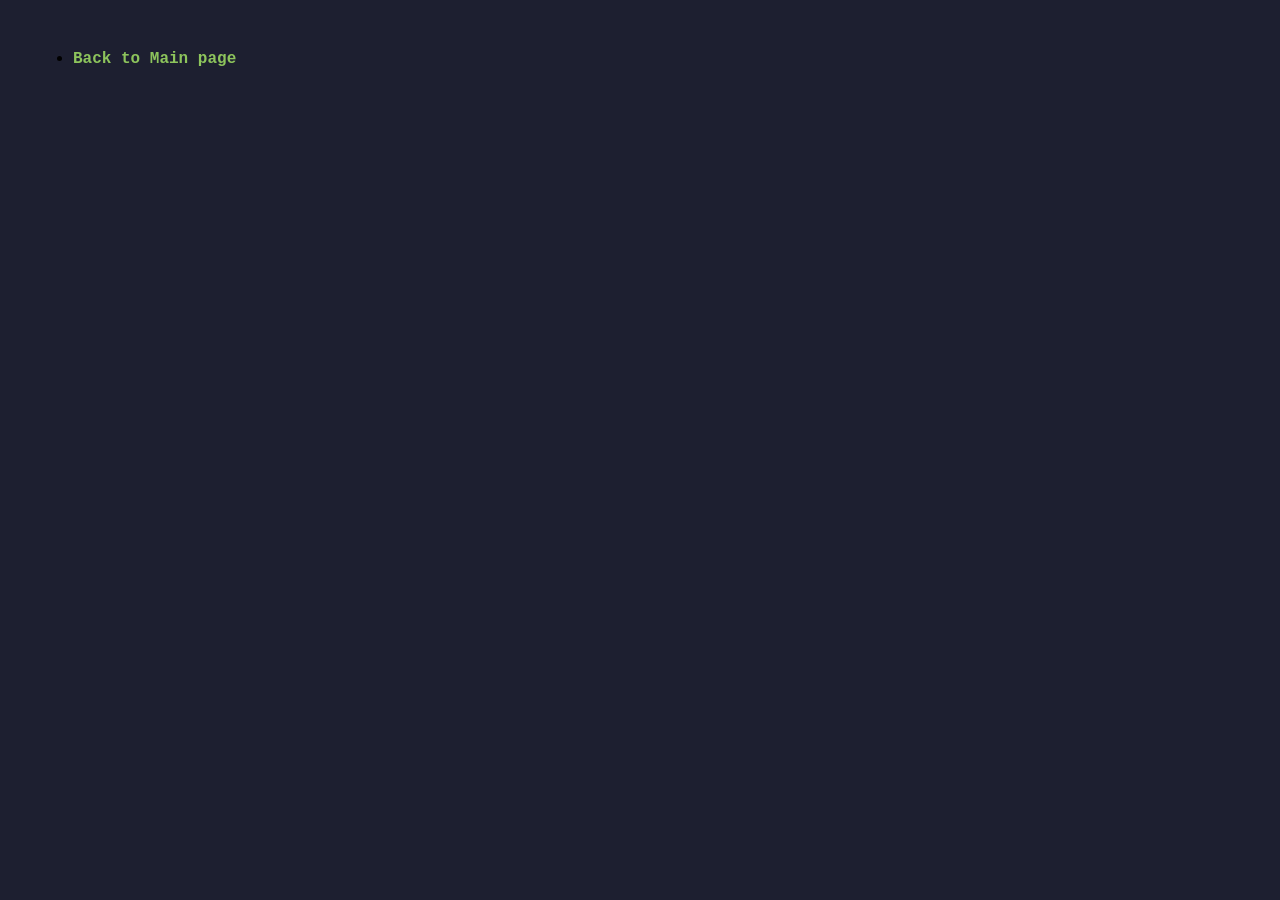
==== biologi-geografi.html @ a73efd0b "added two html files, improved css" ====
<!DOCTYPE html>
<html>
  <head>
    <title>Project Interlink Biologi dan Geografi</title>
    <link rel="stylesheet" href="web2.css" />
  </head>
  <body>
    <nav>
        <ul>
            <li><a class="main-page-link" href="web1.html">Back to Main page</a></li>
        </ul>
    </nav>

    <script src="web3.js"></script>
  </body>
</html>
---- web2.css ----
body{
  padding: 25px;
  font-family: Arial, Helvetica, sans-serif;
  background-color: #1d1f30 ;
}

.title {
	color: #5C6AC4;
}

.name {
    color: #8dc45c;
}

.sub-name {
    opacity: 0%;
    width: 0px;
    overflow: hidden;
    transition: opacity 2s ease, width 3s ease;
}

span:hover .sub-name {
  opacity: 1;
  width: 200px;
  font-style: italic;
}

.currentTime {
  color: #8dc45c;
}

h2 {
  color: #8dc45c;
  border: 2px, dashed, #5C6AC4;
  text-align: center;
  font-family: Arial, Helvetica, sans-serif;
  font-weight: bold;
  font-size: 30px;
  padding: 20px;
  margin: auto;
  max-width: 500px;
}
h2:hover {
  border: 2px, solid, #5C6AC4;
}

.main-page-nav li{
  margin: 50px auto;
  color: #8dc45c;
}
 li a {
  color: #8dc45c;
  font-family: 'Courier New', Courier, monospace;
  font-weight: bold;
  text-decoration: none;
 }
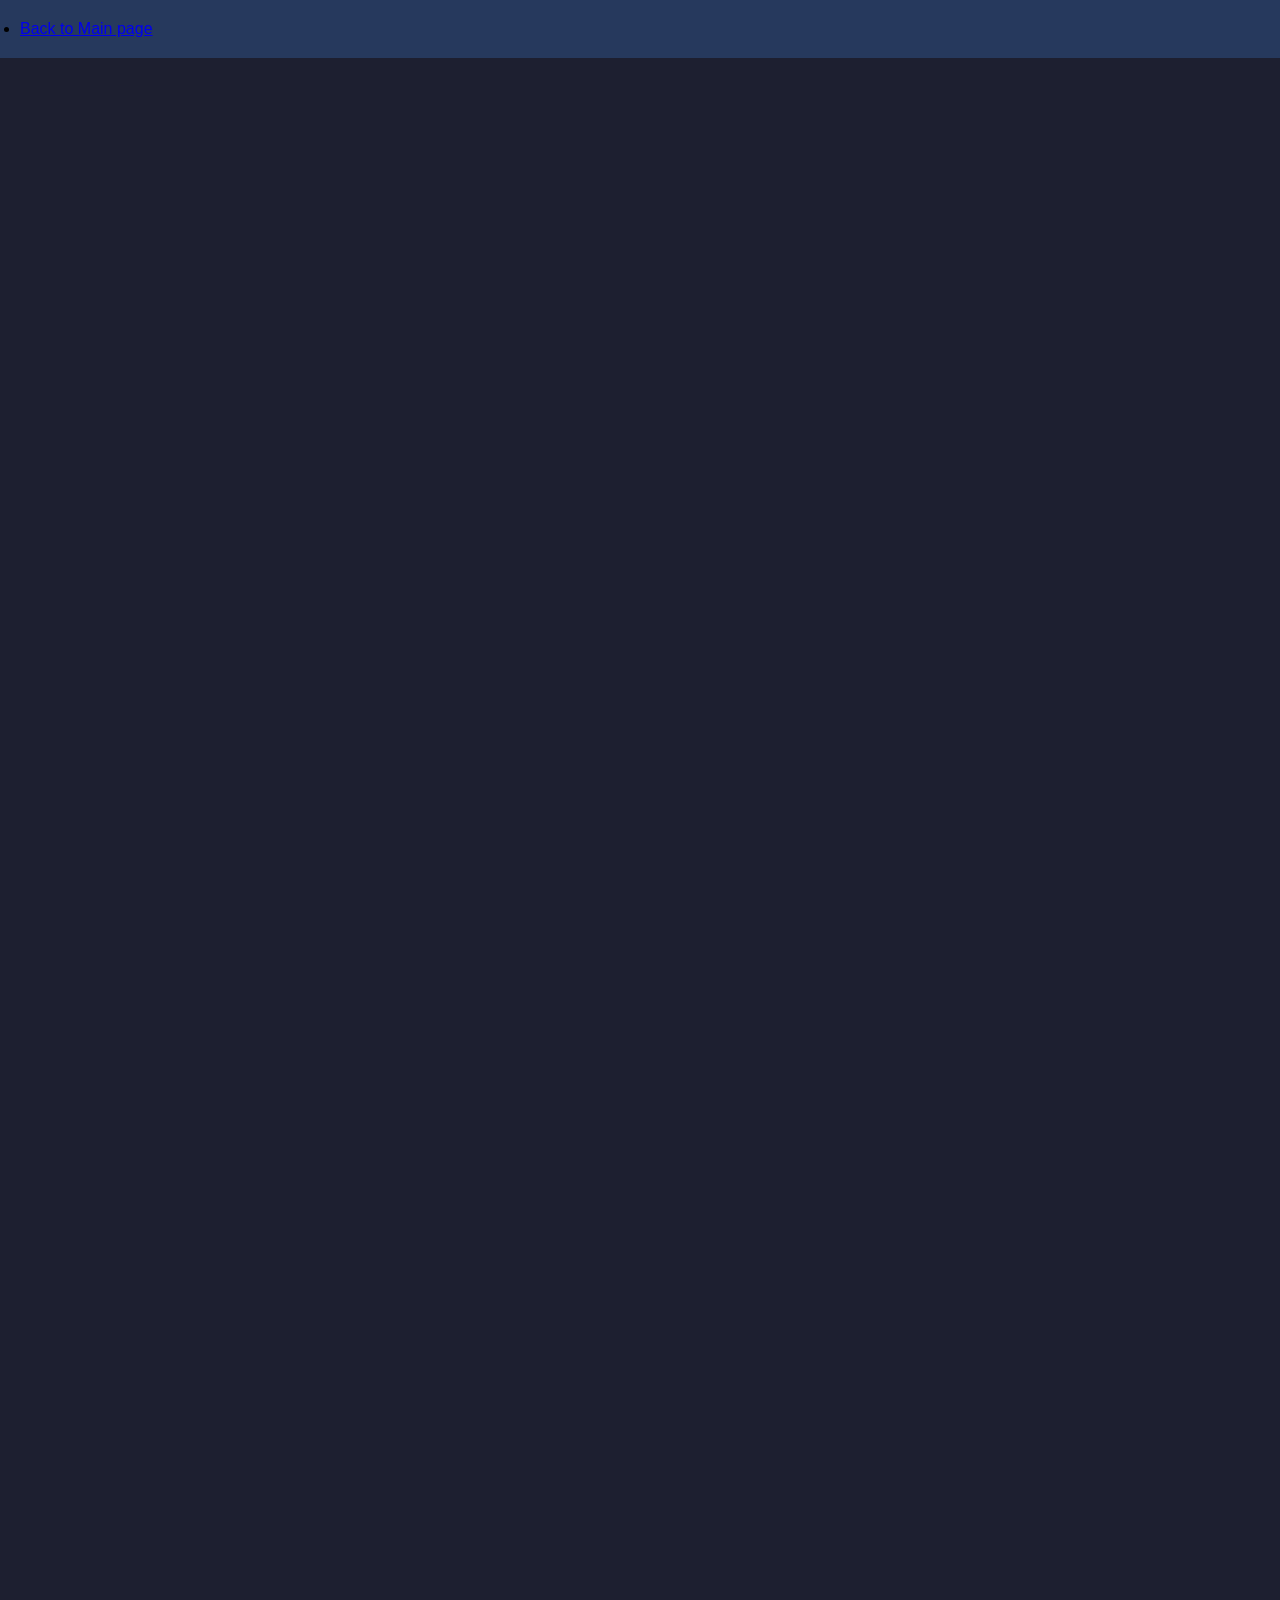
==== commit fc970bd3: "fixed smth" ====
--- a/biologi-geografi.html
+++ b/biologi-geografi.html
@@ -2,15 +2,15 @@
 <html>
   <head>
     <title>Project Interlink Biologi dan Geografi</title>
-    <link rel="stylesheet" href="web2.css" />
+    <link rel="stylesheet" href="style.css" />
   </head>
   <body>
     <nav>
         <ul>
-            <li><a class="main-page-link" href="web1.html">Back to Main page</a></li>
+            <li><a class="main-page-link" href="index.html">Back to Main page</a></li>
         </ul>
     </nav>
 
-    <script src="web3.js"></script>
+    <script src="script.js"></script>
   </body>
 </html>
--- a/style.css
+++ b/style.css
@@ -0,0 +1,144 @@
+* {
+  margin: 0;
+  padding: 0;
+  box-sizing: border-box;
+}
+
+body{
+  padding: 0%;
+  font-family: Arial, Helvetica, sans-serif;
+  background-color: #1d1f30 ;
+  height: 2000px;
+}
+nav {
+  display: block;
+  width: 100%;
+  background-color: #26395d;
+  padding: 20px;
+}
+header{
+  margin: 20px;
+}
+
+.main-title {
+  color: #8dc45c;
+  font-family: Arial, Helvetica, sans-serif;
+  font-size: xx-large;
+}
+.title {
+	color: #5C6AC4;
+  font-family: Arial, Helvetica, sans-serif;
+}
+
+.name {
+    color: #8dc45c;
+    display: block;
+    font-family: Arial, Helvetica, sans-serif;
+}
+
+.sub-name {
+    opacity: 0%;
+    width: 0px;
+    overflow: hidden;
+    transition: opacity 2s ease, width 3s ease;
+}
+
+span:hover .sub-name {
+  opacity: 1;
+  width: 200px;
+  font-style: italic;
+}
+strong {
+  color: #bad877;
+}
+
+.currentTime {
+  color: #8dc45c;
+}
+
+.main-page-project {
+  color: #8dc45c;
+  background-color:#1d1f30;
+  border: 2px, dashed, #5C6AC4;
+  border-radius: 10px;
+  text-align: center;
+  font-family: Arial, Helvetica, sans-serif;
+  font-weight: bold;
+  font-size: 30px;
+  padding: 20px;
+  margin: auto;
+  max-width: 500px;
+}
+.main-page-project:hover {
+  border: 2px, solid, #5C6AC4;
+}
+
+.main-page-nav li{
+  margin: 20px;
+  color: #8dc45c;
+}
+.main-page-nav ul{
+  margin-top: 50px
+}
+
+.main-page-nav li a {
+  color: #8dc45c;
+  font-family: 'Courier New', Courier, monospace;
+  font-weight: bold;
+  text-decoration: none;
+ }
+ .main-page-nav li a:hover {
+  color: #bad877;
+ }
+
+ .other-nav li {
+  margin: 0 20px;
+  color: #8dc45c;
+ }
+ .other-nav li a {
+  color: #8dc45c;
+  font-family: 'Courier New', Courier, monospace;
+  font-weight: bold;
+  text-decoration: none;
+ }
+  .other-nav li a:hover {
+  color: #bad877;
+ }
+
+
+.sejarah-header {
+  color: #8dc45c;
+  margin: 20px 0 0 20px;
+}
+
+.profile-picture {
+  border: 15px dashed #8dc45c;
+  border-radius: 10%;
+  padding: 10px;
+  margin: 20px 0px 0 0;
+  overflow: hidden;
+}
+ .poster {
+  display: block;
+  max-width: 500px;
+  margin: auto;
+}
+
+
+.what {
+  margin: 25px 20px;
+}
+.what p{
+  color: #8dc45c;
+  font-size: 20px;
+  font-family: 'Gill Sans', 'Gill Sans MT', Calibri, 'Trebuchet MS', sans-serif;
+}
+
+.why {
+  margin: 25px 20px;
+}
+.why p{
+  color: #8dc45c;
+  font-size: 20px;
+  font-family: 'Gill Sans', 'Gill Sans MT', Calibri, 'Trebuchet MS', sans-serif;
+}
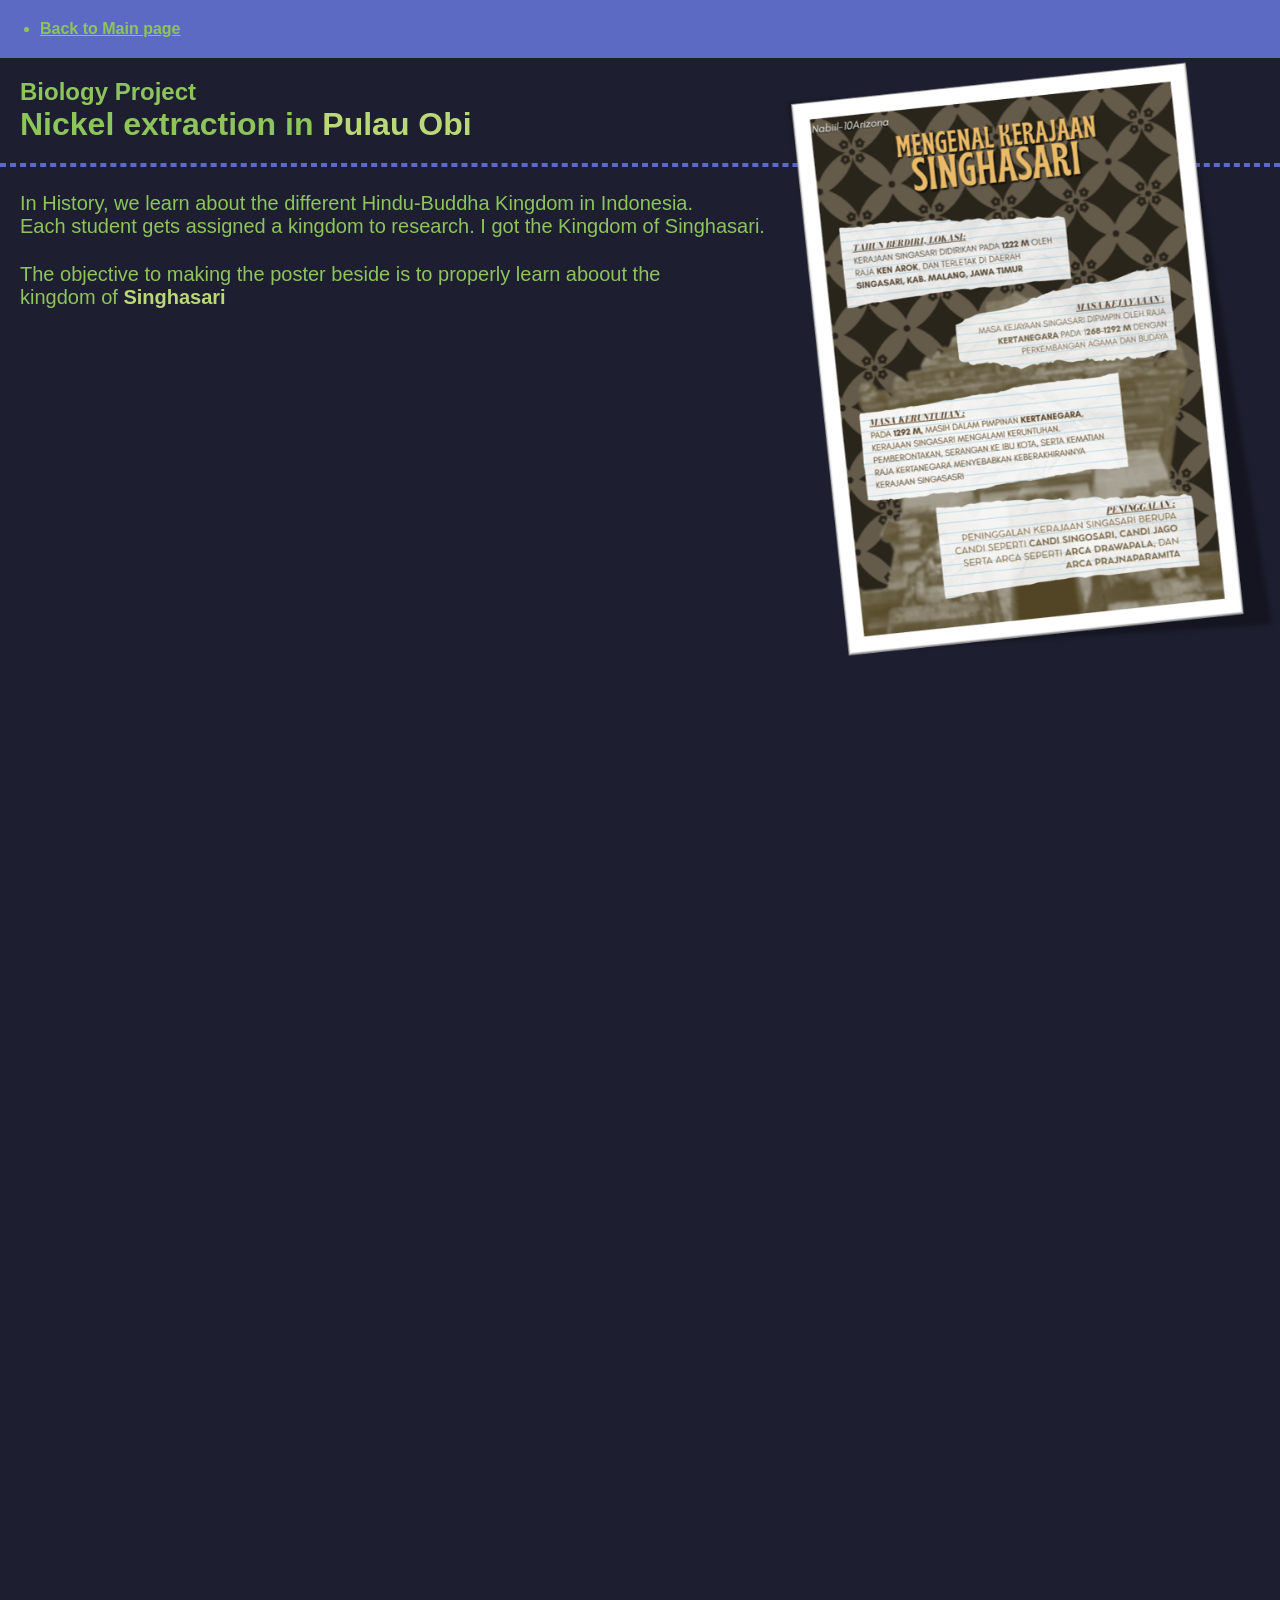
==== commit d6d78b52: "added more css" ====
--- a/biologi-geografi.html
+++ b/biologi-geografi.html
@@ -1,15 +1,36 @@
 <!DOCTYPE html>
 <html>
   <head>
-    <title>Project Interlink Biologi dan Geografi</title>
+    <title>Project biologi-geografi</title>
     <link rel="stylesheet" href="style.css" />
   </head>
   <body>
-    <nav>
-        <ul>
-            <li><a class="main-page-link" href="index.html">Back to Main page</a></li>
-        </ul>
+    <nav class="other-nav">
+      <ul>
+        <li><a class="main-page-link" href="index.html">Back to Main page</a></li>
+      </ul>
     </nav>
+    <header class="sejarah-header">
+      <h2>Biology Project</h2>
+      <h1>Nickel extraction in <strong>Pulau Obi</strong><h1>
+    </header>
+    <hr>
+    <main>
+      <div>
+        <img class="poster" src="Poster.png">
+      </div>
+      <section class="what">
+        <p>In History, we learn about the different Hindu-Buddha Kingdom in Indonesia.</p>
+        <p>Each student gets assigned a kingdom to research. I got the Kingdom of Singhasari.</p>
+      </section>
+      <section class="why">
+        <p>The objective to making the poster beside is to properly learn aboout the kingdom of <strong>Singhasari</strong> </p>
+      </section>
+      <section class="how">
+
+      </section>
+
+    </main>
 
     <script src="script.js"></script>
   </body>
--- a/style.css
+++ b/style.css
@@ -7,24 +7,25 @@
 body{
   padding: 0%;
   font-family: Arial, Helvetica, sans-serif;
-  background-color: #1d1f30 ;
+  background-color:#1d1f30 ;
   height: 2000px;
+  overflow: scroll;
 }
 nav {
   display: block;
   width: 100%;
-  background-color: #26395d;
   padding: 20px;
 }
 header{
   margin: 20px;
 }
 
-.main-title {
-  color: #8dc45c;
-  font-family: Arial, Helvetica, sans-serif;
-  font-size: xx-large;
-}
+.center {
+  display: flex;
+  justify-content: center;
+  margin: 25px 20px;
+}
+
 .title {
 	color: #5C6AC4;
   font-family: Arial, Helvetica, sans-serif;
@@ -37,21 +38,23 @@
 }
 
 .sub-name {
-    opacity: 0%;
-    width: 0px;
+  font-family: Arial, Helvetica, sans-serif;
     overflow: hidden;
-    transition: opacity 2s ease, width 3s ease;
+    transition: font-family 2s;
 }
 
 span:hover .sub-name {
-  opacity: 1;
-  width: 200px;
-  font-style: italic;
+  font-family: 'Franklin Gothic Medium', 'Arial Narrow', Arial, sans-serif;
 }
 strong {
   color: #bad877;
 }
 
+hr {
+  border: 2px dashed #5C6AC4;
+  margin-top: 20px;
+}
+
 .currentTime {
   color: #8dc45c;
 }
@@ -59,8 +62,6 @@
 .main-page-project {
   color: #8dc45c;
   background-color:#1d1f30;
-  border: 2px, dashed, #5C6AC4;
-  border-radius: 10px;
   text-align: center;
   font-family: Arial, Helvetica, sans-serif;
   font-weight: bold;
@@ -70,36 +71,24 @@
   max-width: 500px;
 }
 .main-page-project:hover {
-  border: 2px, solid, #5C6AC4;
-}
-
-.main-page-nav li{
-  margin: 20px;
-  color: #8dc45c;
-}
-.main-page-nav ul{
-  margin-top: 50px
-}
-
-.main-page-nav li a {
-  color: #8dc45c;
-  font-family: 'Courier New', Courier, monospace;
-  font-weight: bold;
-  text-decoration: none;
- }
- .main-page-nav li a:hover {
-  color: #bad877;
- }
-
+  color: #bad877;
+}
+
+.other-nav{
+  display: block;
+  position: sticky;
+  top: 0;
+  z-index: 10;
+  background-color:#5C6AC4;
+}
  .other-nav li {
   margin: 0 20px;
   color: #8dc45c;
  }
  .other-nav li a {
   color: #8dc45c;
-  font-family: 'Courier New', Courier, monospace;
-  font-weight: bold;
-  text-decoration: none;
+  font-family: 'Segoe UI', Tahoma, Geneva, Verdana, sans-serif;
+  font-weight: bold;
  }
   .other-nav li a:hover {
   color: #bad877;
@@ -112,16 +101,22 @@
 }
 
 .profile-picture {
-  border: 15px dashed #8dc45c;
-  border-radius: 10%;
+  border: 15px groove #8dc45c;
+  border-radius: 50%;
   padding: 10px;
   margin: 20px 0px 0 0;
   overflow: hidden;
+  box-shadow: 0 20px 20px rgba(0,0,0,0.2);
 }
  .poster {
   display: block;
+  position: absolute;
+  top: 50px;
+  right: 0;
   max-width: 500px;
-  margin: auto;
+}
+figcaption {
+  position: relative;
 }
 
 
@@ -141,4 +136,93 @@
   color: #8dc45c;
   font-size: 20px;
   font-family: 'Gill Sans', 'Gill Sans MT', Calibri, 'Trebuchet MS', sans-serif;
-}+  max-width: 700px;
+}
+
+.list-header {
+  color: #bad877;
+  font-size: 30px;
+  font-family:system-ui, -apple-system, BlinkMacSystemFont, 'Segoe UI', Roboto, Oxygen, Ubuntu, Cantarell, 'Open Sans', 'Helvetica Neue', sans-serif ;
+  font-weight: bold;
+  margin: 20px 0 0 15px;
+}
+
+/*ribbon */
+.term-3-nav {
+  display: flex;
+  gap: 20px;
+  list-style-type: none;
+  padding: 0;
+}
+.term-3-nav li {
+  list-style: none;
+}
+
+.sejarah-ribbon {
+  background-color:#2c3543 ;
+  width: 400px;
+  padding: 10px;
+  border-radius: 5px;
+  box-shadow: 0 4px 8px 0 rgba(0, 0, 0, 0.2), 0 6px 20px 0 rgba(0, 0, 0, 0.19);
+}
+.sejarah-ribbon img{
+  opacity: 100%;
+  width: 100%;
+  border-radius: 5px;
+  transform: width 2s;
+}
+.sejarah-ribbon img:hover {
+  opacity: 70%;
+}
+.sejarah-link {
+  text-align: center;
+  padding: 10px 20px;
+}
+.sejarah-link a{
+  color:#8dc45c;
+  font-family: 'Segoe UI', Tahoma, Geneva, Verdana, sans-serif;
+  font-weight: bold;
+  text-decoration:none ;
+}
+.sejarah-link a:hover{
+  color:#bad877;
+}
+
+/* top bar */
+.top-bar {
+  display: flex;
+  position: sticky;
+  top: 0;
+  width: 100%;
+  padding: 20px;
+  z-index: 10;
+  background: linear-gradient(to bottom, #2c3543 60%, transparent);
+}
+.top-bar-nav{
+  margin-left: auto;
+  margin-top: 5px;
+}
+.top-bar-ul{
+  display: flex;
+  gap: 20px;
+  list-style-type: none;
+  padding: 0;
+}
+.top-bar-ul li{
+  list-style: none;
+  margin: 0 20px;
+  padding: 0 20px;
+}
+.top-bar-ul li a{
+  color: #8dc45c;
+  text-decoration: none;
+  font-family:system-ui, -apple-system, BlinkMacSystemFont, 'Segoe UI', Roboto, Oxygen, Ubuntu, Cantarell, 'Open Sans', 'Helvetica Neue', sans-serif ;
+}
+.top-bar-ul li a:hover{
+  color:#bad877 ;
+}
+.main-title {
+  color: #8dc45c;
+  font-family: Arial, Helvetica, sans-serif;
+  font-size: xx-large;
+}
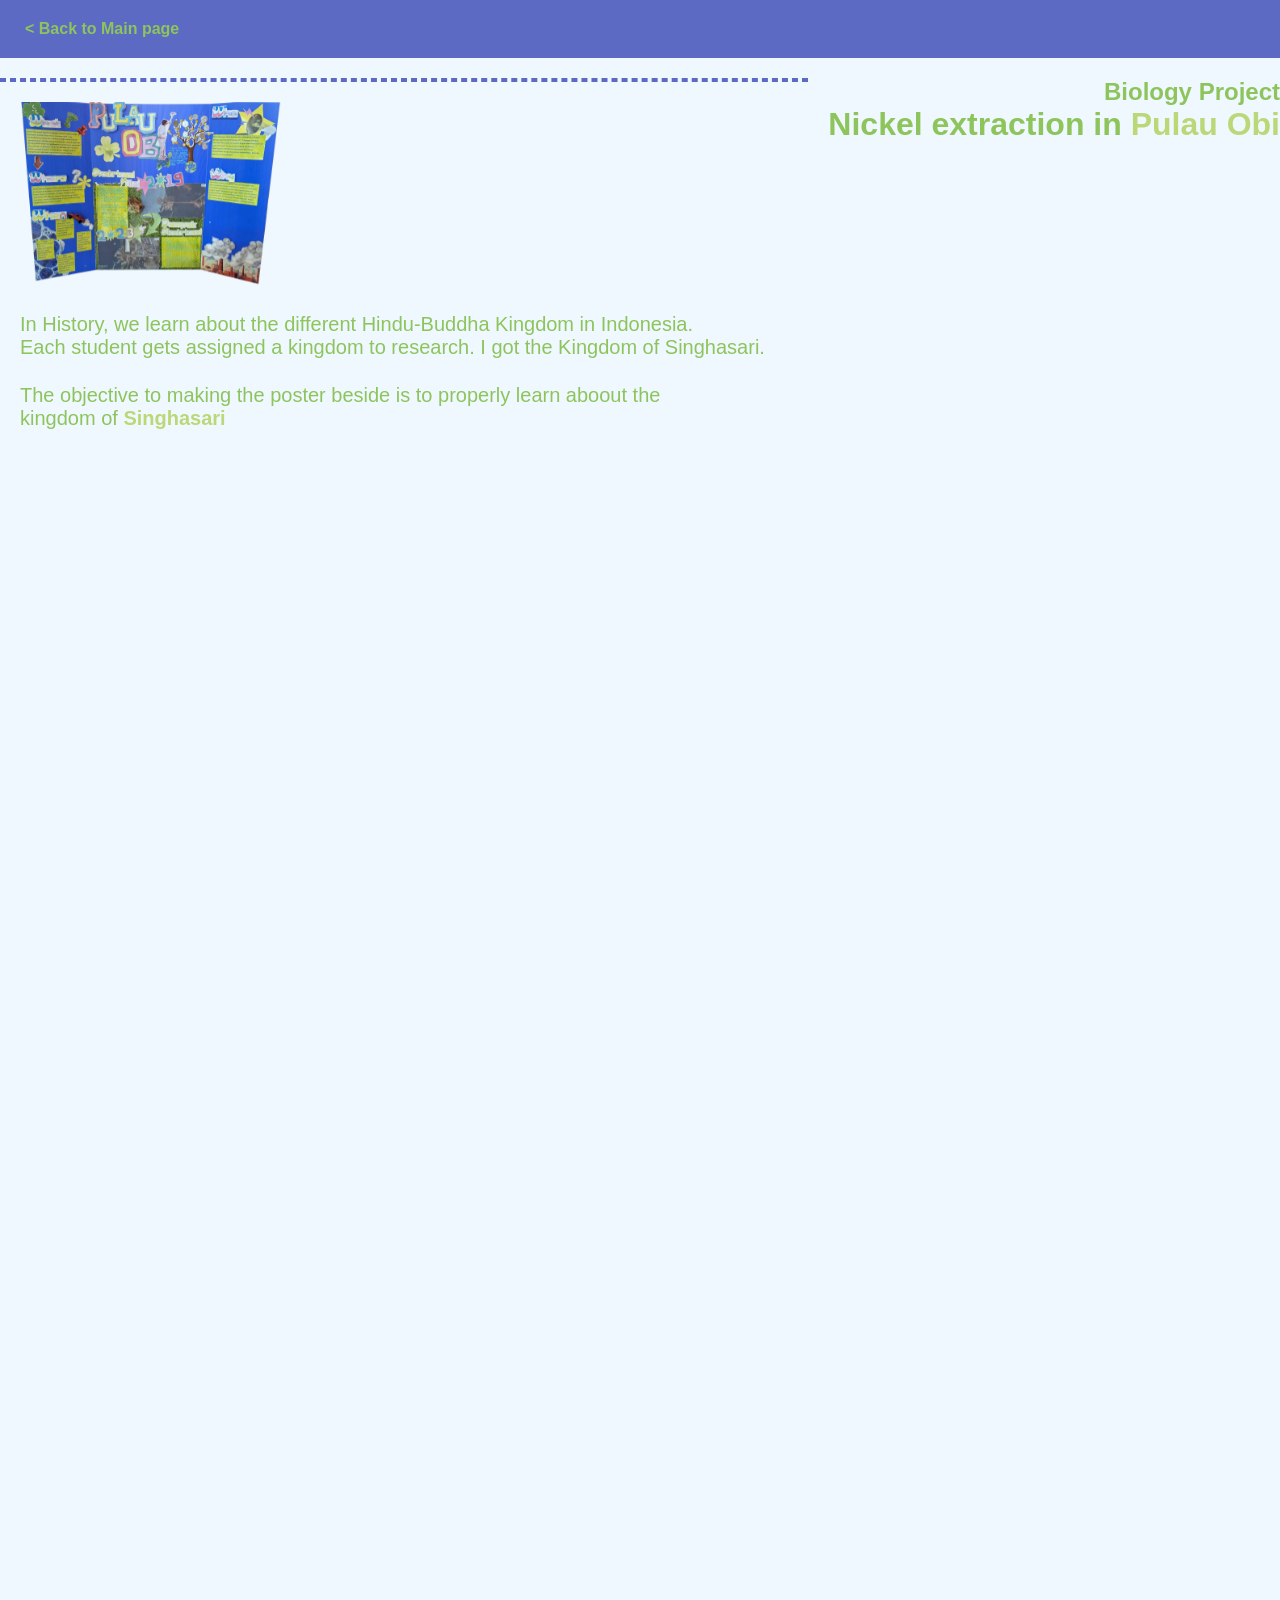
==== commit a2bb21f0: "fixed some more css" ====
--- a/biologi-geografi.html
+++ b/biologi-geografi.html
@@ -4,32 +4,33 @@
     <title>Project biologi-geografi</title>
     <link rel="stylesheet" href="style.css" />
   </head>
-  <body>
-    <nav class="other-nav">
+  <body class="biologi-body">
+    <nav class="biologi-nav">
       <ul>
-        <li><a class="main-page-link" href="index.html">Back to Main page</a></li>
+        <li><a class="main-page-link" href="index.html">&lt; Back to Main page</a></li>
       </ul>
     </nav>
-    <header class="sejarah-header">
+    <header class="biologi-header">
       <h2>Biology Project</h2>
       <h1>Nickel extraction in <strong>Pulau Obi</strong><h1>
     </header>
     <hr>
     <main>
-      <div>
-        <img class="poster" src="Poster.png">
+      <div class="biologi-img-div">
+        <a href="obi-board.html"><img class="obi-board" src="imgs/pulau-obi-thing.png"></a>
       </div>
-      <section class="what">
-        <p>In History, we learn about the different Hindu-Buddha Kingdom in Indonesia.</p>
-        <p>Each student gets assigned a kingdom to research. I got the Kingdom of Singhasari.</p>
-      </section>
-      <section class="why">
-        <p>The objective to making the poster beside is to properly learn aboout the kingdom of <strong>Singhasari</strong> </p>
-      </section>
-      <section class="how">
+      <div class="obi-board-content">
+        <section class="what">
+          <p>In History, we learn about the different Hindu-Buddha Kingdom in Indonesia.</p>
+          <p>Each student gets assigned a kingdom to research. I got the Kingdom of Singhasari.</p>
+        </section>
+        <section class="why">
+          <p>The objective to making the poster beside is to properly learn aboout the kingdom of <strong>Singhasari</strong> </p>
+        </section>
+        <section class="how">
+        </section>
 
-      </section>
-
+      </div>
     </main>
 
     <script src="script.js"></script>
--- a/style.css
+++ b/style.css
@@ -4,10 +4,24 @@
   box-sizing: border-box;
 }
 
-body{
+.index-body{
   padding: 0%;
   font-family: Arial, Helvetica, sans-serif;
-  background-color:#1d1f30 ;
+  background-color:aliceblue ;
+  height: 2000px;
+  overflow: scroll;
+}
+.sejarah-body {
+  padding: 0%;
+  font-family: Arial, Helvetica, sans-serif;
+  background-color:aliceblue ;
+  height: 2000px;
+  overflow: scroll;
+}
+.biologi-body {
+  padding: 0%;
+  font-family: Arial, Helvetica, sans-serif;
+  background-color: aliceblue;
   height: 2000px;
   overflow: scroll;
 }
@@ -61,7 +75,6 @@
 
 .main-page-project {
   color: #8dc45c;
-  background-color:#1d1f30;
   text-align: center;
   font-family: Arial, Helvetica, sans-serif;
   font-weight: bold;
@@ -74,30 +87,63 @@
   color: #bad877;
 }
 
-.other-nav{
+.sejarah-nav{
   display: block;
   position: sticky;
   top: 0;
   z-index: 10;
   background-color:#5C6AC4;
-}
- .other-nav li {
-  margin: 0 20px;
-  color: #8dc45c;
+  box-shadow: 0 5px 8px rgba(0,0,0,0.2);
+
+}
+ .sejarah-nav li {
+  margin: 0 5px;
+  color: #8dc45c;
+  list-style: none;
  }
- .other-nav li a {
+ .sejarah-nav li a {
   color: #8dc45c;
   font-family: 'Segoe UI', Tahoma, Geneva, Verdana, sans-serif;
   font-weight: bold;
+  text-decoration: none;
  }
-  .other-nav li a:hover {
+  .sejarah-nav li a:hover {
   color: #bad877;
  }
+ .biologi-nav{
+  display: block;
+  position: sticky;
+  top: 0;
+  z-index: 10;
+  background-color: #5C6AC4;
+  box-shadow: 0 5px 8px rgba(0, 0, 0, 0.2a);
+ }
+.biologi-nav li {
+    margin: 0 5px;
+    list-style: none;
+}
+.biologi-nav li a {
+  color: #8dc45c;
+  font-family: 'Segoe UI', Tahoma, Geneva, Verdana, sans-serif;
+  font-weight: bold;
+  text-decoration: none;
+}
+.biologi-nav li a:hover {
+  color: #bad877;
+}
+
 
 
 .sejarah-header {
   color: #8dc45c;
   margin: 20px 0 0 20px;
+}
+.biologi-header {
+  color: #8dc45c;
+  margin: 20px 0 0 20px;
+  position: relative;
+  float: right;
+  text-align: right;
 }
 
 .profile-picture {
@@ -108,17 +154,6 @@
   overflow: hidden;
   box-shadow: 0 20px 20px rgba(0,0,0,0.2);
 }
- .poster {
-  display: block;
-  position: absolute;
-  top: 50px;
-  right: 0;
-  max-width: 500px;
-}
-figcaption {
-  position: relative;
-}
-
 
 .what {
   margin: 25px 20px;
@@ -159,7 +194,7 @@
 }
 
 .sejarah-ribbon {
-  background-color:#2c3543 ;
+  background-color:#5C6AC4 ;
   width: 400px;
   padding: 10px;
   border-radius: 5px;
@@ -176,7 +211,10 @@
 }
 .sejarah-link {
   text-align: center;
+  margin-top: 7px;
   padding: 10px 20px;
+  background-color: aliceblue;
+  border-radius: 5px;
 }
 .sejarah-link a{
   color:#8dc45c;
@@ -194,9 +232,9 @@
   position: sticky;
   top: 0;
   width: 100%;
-  padding: 20px;
+  padding: 10px 20px 40px 20px;
   z-index: 10;
-  background: linear-gradient(to bottom, #2c3543 60%, transparent);
+  background: linear-gradient(to bottom, #2c3543 40%, transparent);
 }
 .top-bar-nav{
   margin-left: auto;
@@ -226,3 +264,82 @@
   font-family: Arial, Helvetica, sans-serif;
   font-size: xx-large;
 }
+
+
+/* poster */
+.poster {
+  opacity: 1;
+  display: block;
+  position: absolute;
+  top: 70px;
+  right: 0;
+  max-width: 40%;
+  min-width: 200px;
+}
+.poster-text {
+  opacity: 1;
+  display: block;
+  position: absolute;
+  top: 700px;
+  right: 67px;
+  max-width: 40%;
+  min-width: 200px;
+  color: #5C6AC4;
+}
+.poster:hover {
+  opacity: 70%;
+}
+.poster-content {
+  max-width: 60%;
+}
+
+/* obi board */
+.biologi-img-div {
+  opacity: 1;
+  display: flex;
+  position: sticky;
+  top: 90px;
+  margin-top: 20px;
+}
+.obi-board {
+  opacity: 1;
+  max-width: 40%;
+}
+.obi-board:hover {
+  opacity: 70%;
+}
+
+
+figcaption {
+  position: relative;
+
+}
+
+/*sejarah Table */
+.why-table-div {
+  width: 100%;
+  padding: 20px;
+}
+.why-table {
+  width: 100%;
+  border-collapse: collapse;
+    box-shadow: 0 20px 20px rgba(0,0,0,0.2);
+}
+th, td {
+  border:  1px solid #ccc;
+  padding: 10px;
+  text-align: left;
+}
+th {
+  background-color: #5C6AC4;
+  color: white;
+}
+tr:nth-child(even) {
+  background-color: #f2f2f2;
+}
+tr:nth-child(odd) {
+  background-color: #bad877;
+}
+tr:hover {
+  background-color: #ddd;
+}
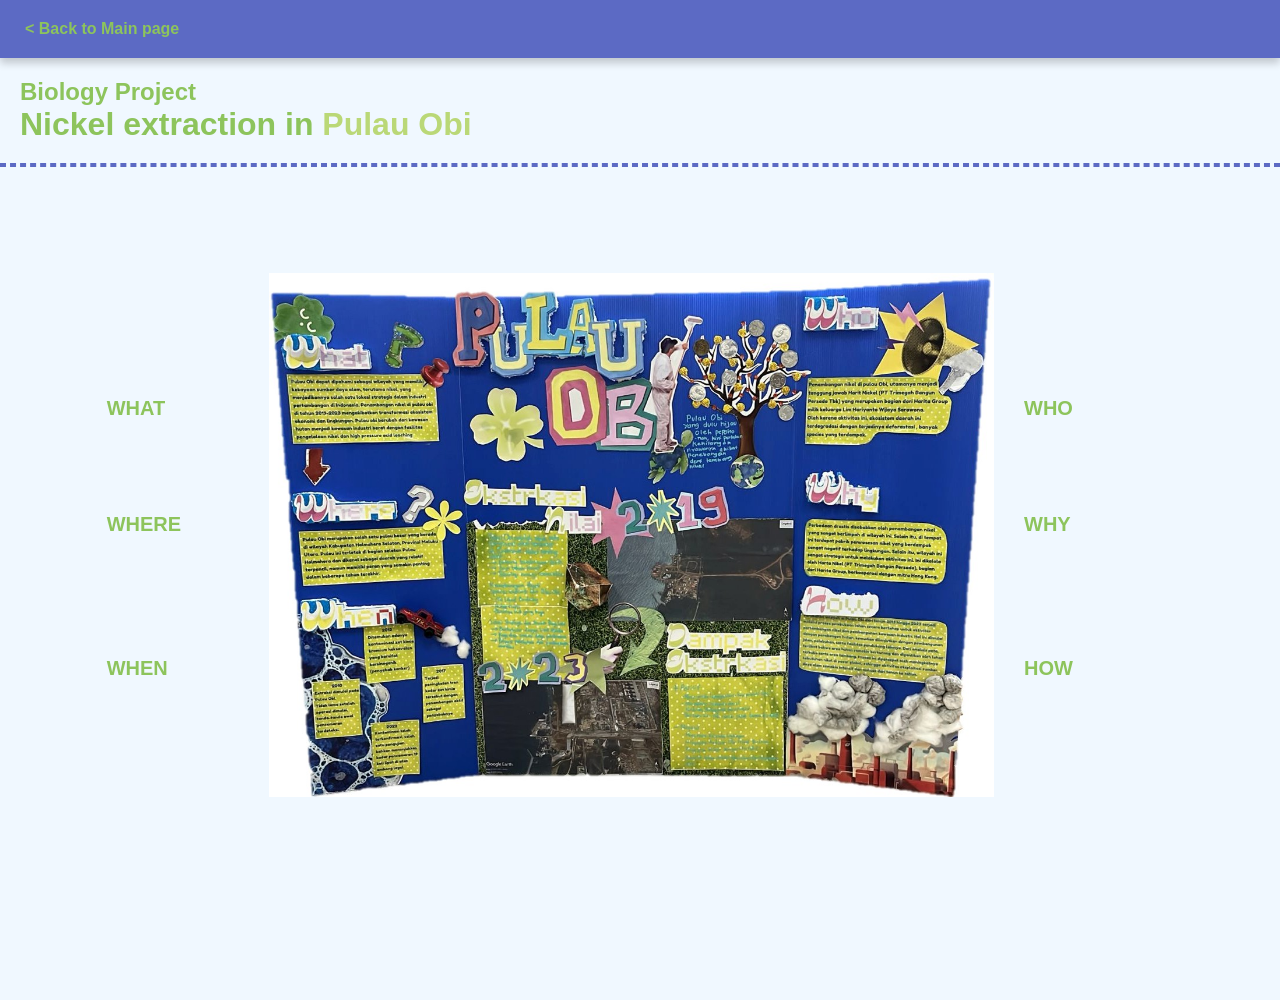
==== commit b7411719: "added more things to biologi-geografi.html" ====
--- a/biologi-geografi.html
+++ b/biologi-geografi.html
@@ -17,19 +17,22 @@
     <hr>
     <main>
       <div class="biologi-img-div">
-        <a href="obi-board.html"><img class="obi-board" src="imgs/pulau-obi-thing.png"></a>
+        <!--<a href="obi-board.html"><img class="obi-board" src="imgs/pulau-obi-thing.png"></a>-->
       </div>
       <div class="obi-board-content">
-        <section class="what">
-          <p>In History, we learn about the different Hindu-Buddha Kingdom in Indonesia.</p>
-          <p>Each student gets assigned a kingdom to research. I got the Kingdom of Singhasari.</p>
-        </section>
-        <section class="why">
-          <p>The objective to making the poster beside is to properly learn aboout the kingdom of <strong>Singhasari</strong> </p>
-        </section>
-        <section class="how">
-        </section>
-
+        <div class="obi-decor-left">
+          <h4 class="obi-decor-what">WHAT</h4>
+          <h4 class="obi-decor-where">WHERE</h4>
+          <h4 class="obi-decor-when">WHEN</h4>
+        </div>
+        <div class="obi-decor-center">
+          <a href="obi-board.html"><img class="obi-board" src="imgs/obi-board.jpeg.jpg" alt="a picture of obi board"></a>
+        </div>
+        <div class="obi-decor-right">
+          <h4 class="obi-decor-who">WHO</h4>
+          <h4 class="obi-decor-why">WHY</h4>
+          <h4 class="obi-decor-how">HOW</h4>
+        </div>
       </div>
     </main>
 
--- a/style.css
+++ b/style.css
@@ -22,7 +22,7 @@
   padding: 0%;
   font-family: Arial, Helvetica, sans-serif;
   background-color: aliceblue;
-  height: 2000px;
+  height: 1000px;
   overflow: scroll;
 }
 nav {
@@ -116,7 +116,7 @@
   top: 0;
   z-index: 10;
   background-color: #5C6AC4;
-  box-shadow: 0 5px 8px rgba(0, 0, 0, 0.2a);
+  box-shadow: 0 5px 8px rgba(0, 0, 0, 0.2);
  }
 .biologi-nav li {
     margin: 0 5px;
@@ -137,13 +137,12 @@
 .sejarah-header {
   color: #8dc45c;
   margin: 20px 0 0 20px;
+  font-family: Arial, Helvetica, sans-serif;
 }
 .biologi-header {
   color: #8dc45c;
   margin: 20px 0 0 20px;
-  position: relative;
-  float: right;
-  text-align: right;
+  font-family: Arial, Helvetica, sans-serif;
 }
 
 .profile-picture {
@@ -232,9 +231,12 @@
   position: sticky;
   top: 0;
   width: 100%;
-  padding: 10px 20px 40px 20px;
+  padding: 10px 20px;
   z-index: 10;
-  background: linear-gradient(to bottom, #2c3543 40%, transparent);
+  background-color:aliceblue;
+  border-bottom:5px solid #5C6AC4;
+  box-shadow: 0 5px 8px rgba(0, 0, 0, 0.2);
+  font-family: Arial, Helvetica, sans-serif;
 }
 .top-bar-nav{
   margin-left: auto;
@@ -267,20 +269,23 @@
 
 
 /* poster */
+.poster-div {
+  display: flex;
+  position: sticky;
+  top: 70px;
+  float: right;
+  max-width: 40%;
+}
 .poster {
   opacity: 1;
-  display: block;
-  position: absolute;
-  top: 70px;
-  right: 0;
-  max-width: 40%;
+  max-width: 100%;
   min-width: 200px;
 }
 .poster-text {
   opacity: 1;
   display: block;
   position: absolute;
-  top: 700px;
+  top: 100%;
   right: 67px;
   max-width: 40%;
   min-width: 200px;
@@ -293,23 +298,6 @@
   max-width: 60%;
 }
 
-/* obi board */
-.biologi-img-div {
-  opacity: 1;
-  display: flex;
-  position: sticky;
-  top: 90px;
-  margin-top: 20px;
-}
-.obi-board {
-  opacity: 1;
-  max-width: 40%;
-}
-.obi-board:hover {
-  opacity: 70%;
-}
-
-
 figcaption {
   position: relative;
 
@@ -342,4 +330,82 @@
 }
 tr:hover {
   background-color: #ddd;
+}
+
+
+/* Obi Board */
+.biologi-img-div {
+  opacity: 1;
+  display: flex;
+  position: sticky;
+  top: 90px;
+  margin-top: 20px;
+}
+.obi-board {
+  opacity: 1;
+  max-width: 170%;
+  margin-left: -37%;
+}
+.obi-board:hover {
+  opacity: 0.7;
+}
+
+.obi-board-content {
+  min-height: 700px;
+  display: flex;
+  flex-direction: row;
+  align-items: center;
+}
+
+.obi-decor-left h4{
+  color: #8dc45c;
+  font-size: 20px;
+  font-family: 'Segoe UI', Tahoma, Geneva, Verdana, sans-serif;
+  left: 25%;
+}
+.obi-decor-right h4{
+  color: #8dc45c;
+  font-size: 20px;
+  font-family: 'Segoe UI', Tahoma, Geneva, Verdana, sans-serif;
+  left: 40%;
+}
+.obi-decor-left{
+  position: relative;
+  height: 400px;
+  flex: 1;
+}
+.obi-decor-what {
+  position: absolute;
+  top: 15%;
+}
+.obi-decor-where {
+  position: absolute;
+  top: 44%;
+}
+.obi-decor-when {
+  position: absolute;
+  top: 80%;
+}
+.obi-decor-center {
+  flex: 1;
+}
+.obi-decor-center img {
+  background-color: transparent;
+}
+.obi-decor-right {
+  position: relative;
+  height: 400px;
+  flex: 1;
+}
+.obi-decor-who{
+  position: absolute;
+  top: 15%;
+}
+.obi-decor-why{
+  position: absolute;
+  top: 44%;
+}
+.obi-decor-how{
+  position: absolute;
+  top: 80%;
 }
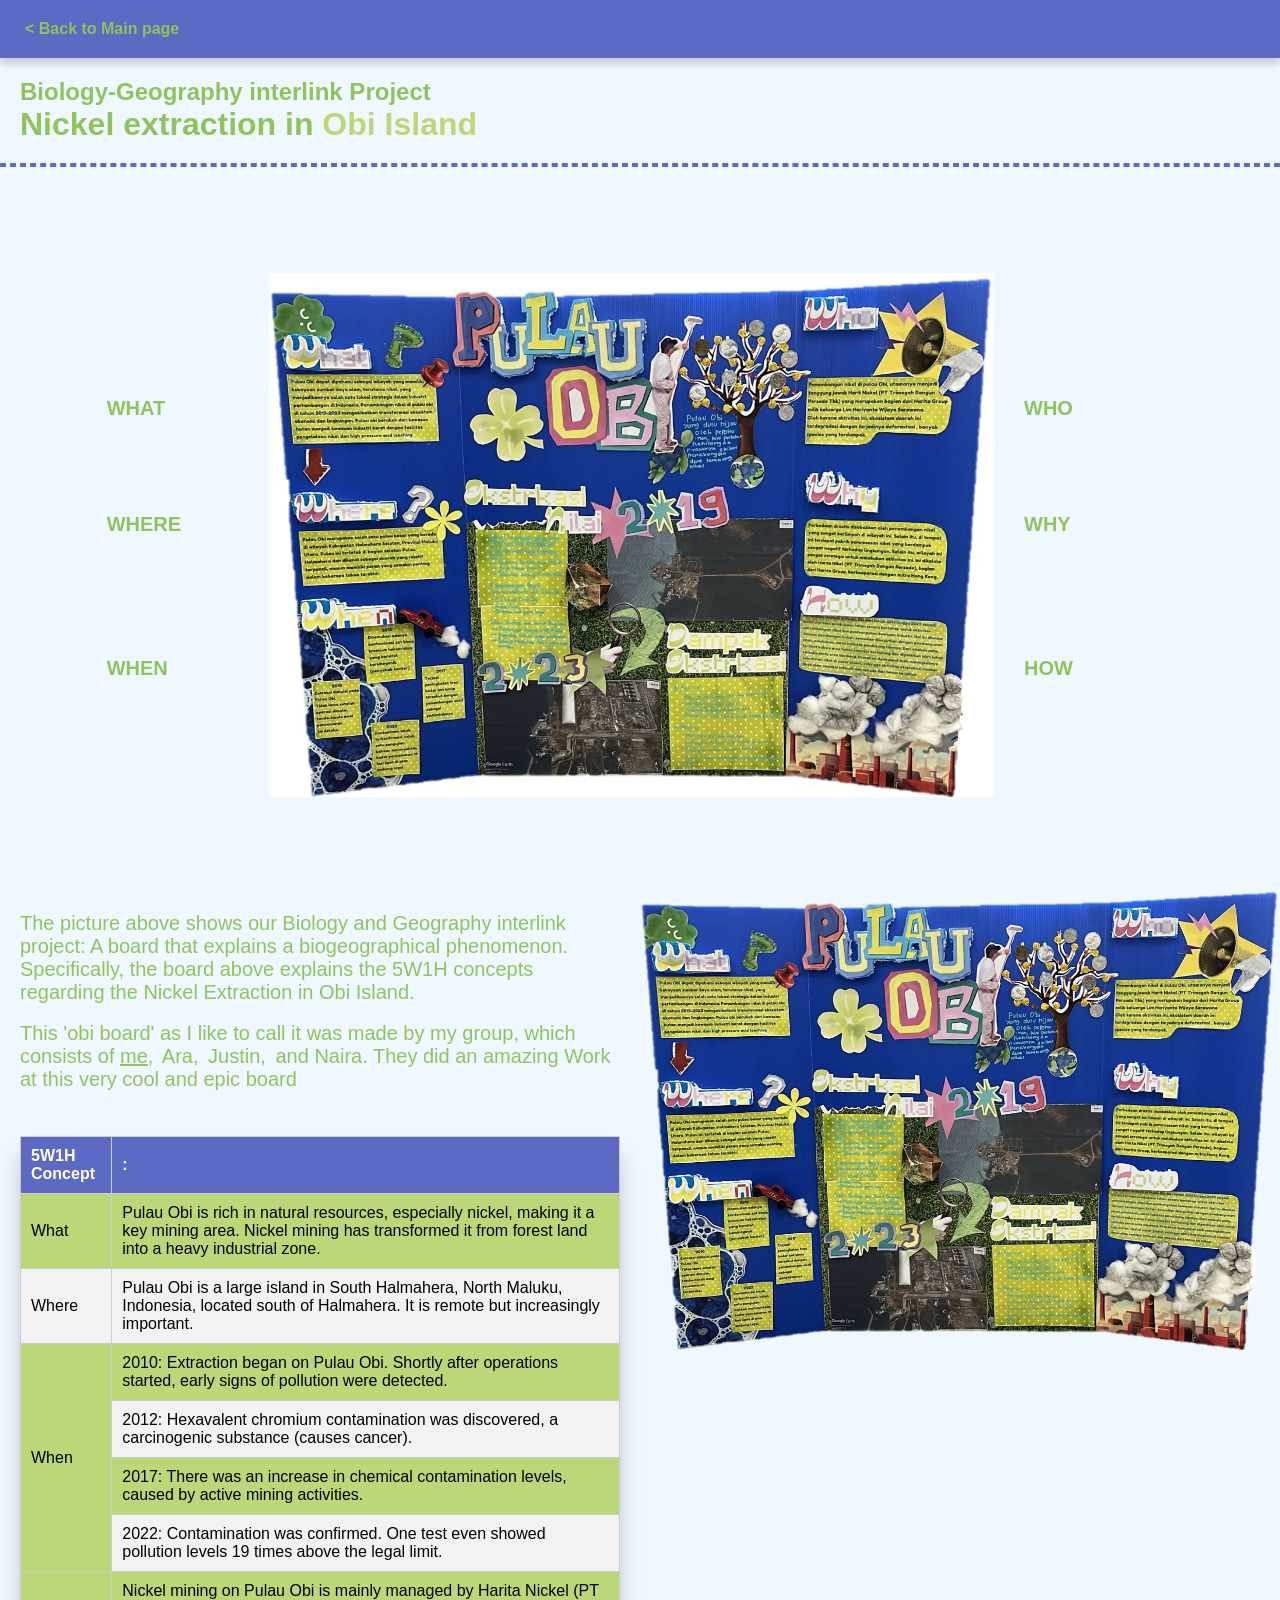
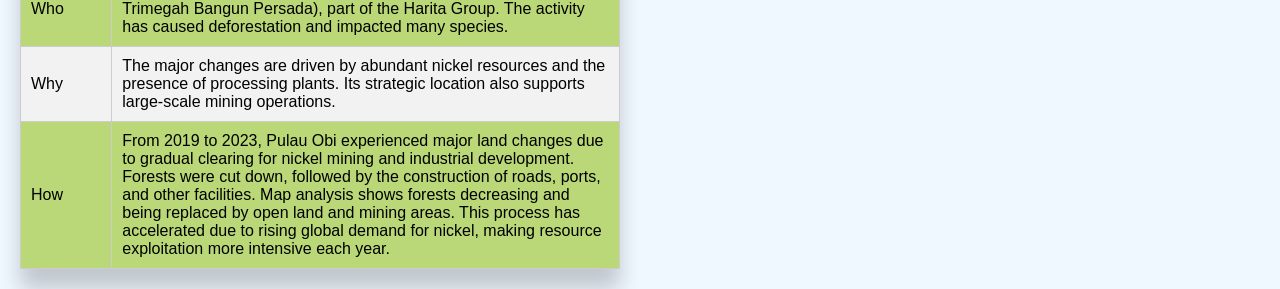
==== commit 70d8bd6f: "added more things part 2" ====
--- a/biologi-geografi.html
+++ b/biologi-geografi.html
@@ -11,8 +11,8 @@
       </ul>
     </nav>
     <header class="biologi-header">
-      <h2>Biology Project</h2>
-      <h1>Nickel extraction in <strong>Pulau Obi</strong><h1>
+      <h2>Biology-Geography interlink Project</h2>
+      <h1>Nickel extraction in <strong>Obi Island</strong><h1>
     </header>
     <hr>
     <main>
@@ -34,6 +34,63 @@
           <h4 class="obi-decor-how">HOW</h4>
         </div>
       </div>
+      <div class="obi-explanation">
+        <div class="obi-explanation-left">
+          <div class="obi-explanation-what">
+            <p>The picture above shows our Biology and Geography interlink project: A board that explains a biogeographical phenomenon.</p>
+            <p>Specifically, the board above explains the 5W1H concepts regarding the Nickel Extraction in Obi Island.</p>
+            <div>&ThickSpace;</div>
+            <p>This 'obi board' as I like to call it was made by my group, which consists of <a href="index.html">me</a>,&ThinSpace; Ara,&ThinSpace; Justin,&ThinSpace; and Naira. They did an amazing Work at this very cool and epic board</p>
+          </div>
+          <div class="obi-explanation-table-div">
+            <table class="obi-explanation-table">
+              <thead>
+                <th>5W1H Concept</th>
+                <th>: </th>
+              </thead>
+              <tbody>
+                <tr>
+                  <td>What</td>
+                  <td >Pulau Obi is rich in natural resources, especially nickel, making it a key mining area. Nickel mining has transformed it from forest land into a heavy industrial zone.</td>
+                </tr>
+                <tr>
+                  <td>Where</td>
+                  <td>Pulau Obi is a large island in South Halmahera, North Maluku, Indonesia, located south of Halmahera. It is remote but increasingly important.</td>
+                </tr>
+                <tr>
+                  <td rowspan="4">When</td>
+                  <td>2010: Extraction began on Pulau Obi. Shortly after operations started, early signs of pollution were detected.</td>
+                </tr>
+                <tr>
+                  <td>2012: Hexavalent chromium contamination was discovered, a carcinogenic substance (causes cancer).</td>
+                </tr>
+                <tr>
+                  <td>2017: There was an increase in chemical contamination levels, caused by active mining activities.</td>
+                </tr>
+                <tr>
+                  <td>2022: Contamination was confirmed. One test even showed pollution levels 19 times above the legal limit.</td>
+                </tr>
+                <tr>
+                  <td>Who</td>
+                  <td>Nickel mining on Pulau Obi is mainly managed by Harita Nickel (PT Trimegah Bangun Persada), part of the Harita Group. The activity has caused deforestation and impacted many species.</td>
+                </tr>
+                <tr>
+                  <td>Why</td>
+                  <td>The major changes are driven by abundant nickel resources and the presence of processing plants. Its strategic location also supports large-scale mining operations.</td>
+                </tr>
+                <tr>
+                  <td>How</td>
+                  <td>From 2019 to 2023, Pulau Obi experienced major land changes due to gradual clearing for nickel mining and industrial development. Forests were cut down, followed by the construction of roads, ports, and other facilities. Map analysis shows forests decreasing and being replaced by open land and mining areas. This process has accelerated due to rising global demand for nickel, making resource exploitation more intensive each year.</td>
+                </tr>
+              </tbody>
+            </table>
+          </div>
+        </div>
+        <div class="obi-explanation-right">
+          <img src="imgs/obi-board.png">
+        </div>
+      </div>
+
     </main>
 
     <script src="script.js"></script>
--- a/style.css
+++ b/style.css
@@ -22,7 +22,7 @@
   padding: 0%;
   font-family: Arial, Helvetica, sans-serif;
   background-color: aliceblue;
-  height: 1000px;
+  height: 1500px;
   overflow: scroll;
 }
 nav {
@@ -194,7 +194,7 @@
 
 .sejarah-ribbon {
   background-color:#5C6AC4 ;
-  width: 400px;
+  width: 100%;
   padding: 10px;
   border-radius: 5px;
   box-shadow: 0 4px 8px 0 rgba(0, 0, 0, 0.2), 0 6px 20px 0 rgba(0, 0, 0, 0.19);
@@ -215,6 +215,35 @@
   background-color: aliceblue;
   border-radius: 5px;
 }
+.self-reflection-ribbon {
+  background-color:#5C6AC4 ;
+  width: 100%;
+  padding: 10px;
+  border-radius: 5px;
+  box-shadow: 0 4px 8px 0 rgba(0, 0, 0, 0.2), 0 6px 20px 0 rgba(0, 0, 0, 0.19);
+}
+.self-reflection-ribbon img{
+  opacity: 100%;
+  width: 100%;
+  border-radius: 5px;
+  transform: width 2s;
+}
+.self-reflection-ribbon img:hover {
+  opacity: 70%;
+}
+.self-reflection-link {
+  text-align: center;
+  margin-top: 7px;
+  padding: 10px 20px;
+  background-color: aliceblue;
+  border-radius: 5px;
+}
+.self-reflection-link a{
+  color:#8dc45c;
+  font-family: 'Segoe UI', Tahoma, Geneva, Verdana, sans-serif;
+  font-weight: bold;
+  text-decoration:none ;
+}
 .sejarah-link a{
   color:#8dc45c;
   font-family: 'Segoe UI', Tahoma, Geneva, Verdana, sans-serif;
@@ -223,6 +252,9 @@
 }
 .sejarah-link a:hover{
   color:#bad877;
+}
+.self-reflection-link a:hover{
+  color: #bad877;
 }
 
 /* top bar */
@@ -408,4 +440,45 @@
 .obi-decor-how{
   position: absolute;
   top: 80%;
+}
+
+.obi-explanation {
+  display: flex;
+}
+.obi-explanation-left, .obi-explanation-right {
+  flex: 1;
+}
+.obi-explanation-right img {
+  width: 100%;
+  display: flex;
+  position: sticky;
+  top: 10%;
+}
+
+
+.obi-explanation-table-div {
+  width: 100%;
+  padding: 20px;
+}
+
+.obi-explanation-table {
+  width: 100%;
+  border-collapse: collapse;
+    box-shadow: 0 20px 20px rgba(0,0,0,0.2);
+}
+
+.obi-explanation-what {
+  margin: 25px 20px;
+}
+.obi-explanation-what a, .obi-explanation-what p{
+  color: #8dc45c;
+  font-size: 20px;
+  font-family: 'Gill Sans', 'Gill Sans MT', Calibri, 'Trebuchet MS', sans-serif;
+}
+
+.self-reflection-list {
+ list-style: none; 
+}
+.self-reflection-list li {
+  padding: 5px 0;
 }
